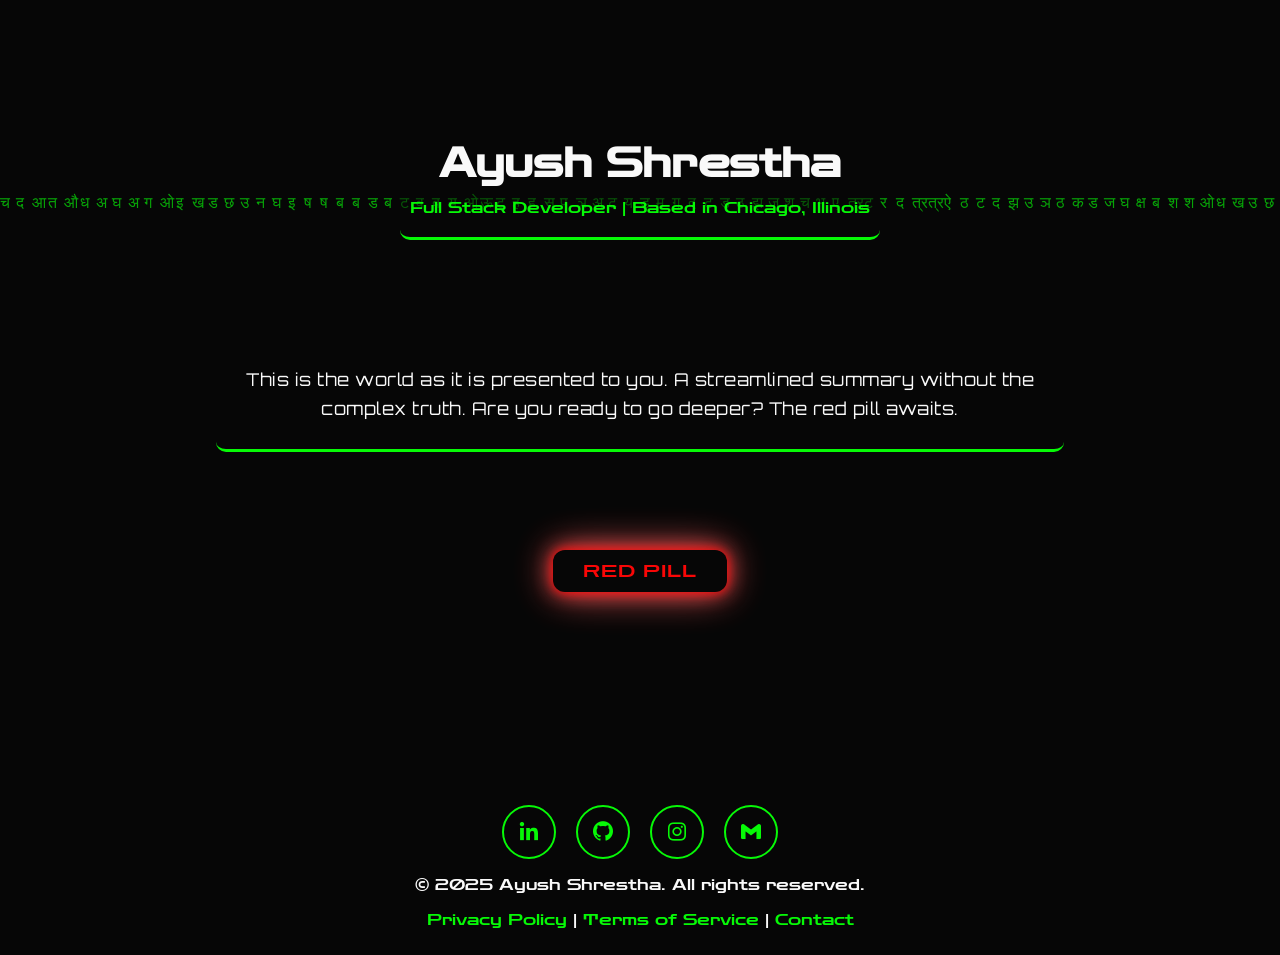
==== ClickBlue.html @ 9d9a988c "New Page when Clicked BluePill Add" ====
<!DOCTYPE html>
<html lang="en">
<head>
  <meta charset="UTF-8">
  <meta name="viewport" content="width=device-width, initial-scale=1.0">
  <title>Blue Pill - Ayush Shrestha</title>
  <link rel="stylesheet" href="styles.css">
  <link href="https://fonts.googleapis.com/css2?family=Poppins:wght@300;400;600&display=swap" rel="stylesheet">
  <link href="https://fonts.googleapis.com/css2?family=Zen+Dots&display=swap" rel="stylesheet">
  <link href="https://fonts.googleapis.com/css2?family=Orbitron:wght@400;700&display=swap" rel="stylesheet">
  <link href='https://unpkg.com/boxicons@2.1.4/css/boxicons.min.css' rel='stylesheet'>
</head>
<body>
  <div class="matrix-background"></div>
  <header>
    <a href="index.html" style="text-decoration: none; color: inherit;">
      <h1>Ayush Shrestha</h1>
    </a>
    <p>Full Stack Developer | Based in Chicago, Illinois</p>
  </header>
  <main>
    <div class="landing-container">
      
      <div class="redpill">
        <p>
          This is the world as it is presented to you. A streamlined summary without the complex truth. Are you ready to go deeper? The red pill awaits.
        </p>
      </div>
    </div>
    <div class="matrix-buttons">
      <!-- Red Pill (opens resume) -->
      <a href="pdf/Ayush_Shrestha_SoftwareDeveloper_Resume.pdf" target="_blank" rel="noopener noreferrer">
        <button class="matrix-red" data-tooltip="See my RESUME">Red Pill</button>
      </a>
    </div>
  </main>
  <footer>
    <div class="social-links">
      <a href="https://www.linkedin.com/in/ayush-shrestha-a52a38163/" target="_blank">
        <i class='bx bxl-linkedin'></i>
      </a>
      <a href="https://github.com/yourusername" target="_blank">
        <i class='bx bxl-github'></i>
      </a>
      <a href="https://www.instagram.com/aaeynimal" target="_blank">
        <i class='bx bxl-instagram'></i>
      </a>
      <a href="mailto:iamayushshrestha@gmail.com" target="_blank">
        <i class='bx bxl-gmail'></i>
      </a>
    </div>
    <p>© 2025 Ayush Shrestha. All rights reserved.</p>
    <p><a href="#privacy">Privacy Policy</a> | <a href="#terms">Terms of Service</a> | <a href="mailto:iamayushshrestha@gmail.com">Contact</a></p>
  </footer>
  <script src="script.js"></script>
</body>
</html>
---- styles.css ----
/* Ensure the body and html take up the full height of the viewport */
body, html {
  margin: 0;
  padding-top: 55px;
  font-family: 'Zen Dots', 'Courier New', monospace;
  color: #fff;
  background: black;
  justify-content: center; /* centers vertically */
  align-items: center;
  text-align: center;
  opacity: 0.98;
  overflow-x: hidden; /* Prevent horizontal scrolling */
  overflow-y: auto; /* Enable vertical scrolling */
  display: flex;
  flex-direction: column; /* Use flexbox for layout */
  min-height: 5vh; /* Ensure the body takes up the full height */
}

/* Main content should expand to fill available space */
main {
  flex: 1; /* This pushes footer down */
  display: flex;
  flex-direction: column;
  justify-content: center; /* centers vertically */
  align-items: center;
  padding: 10px;
  text-align: center;
}
/* Footer stays at the bottom and has a fixed height */
footer {
  text-align: center;
  padding: 50px 50px; /* Reduced padding */
  background: rgba(0, 0, 0, 0.8);
  width: 100%;
  flex-shrink: 0; /* Prevent footer from growing */
}

.matrix-background {
  position: fixed;
  top: 0;
  left: 0;
  width: 100%;
  height: 100%;
  z-index: -1;
  opacity: 0.65;
}

header {
  text-align: center;
  padding: 20px 10px;
  background: rgba(0, 0, 0, 0.5);
  border-radius: 10px;
  margin: 10px auto;
  width: fit-content;
  animation: fadeIn 2s ease-in-out;
  border-bottom: 3px solid #00ff00; /* Matrix green border */
}

header h1 {
  font-size: 2.5rem;
  margin: 0;
}

header p {
  font-size: 1rem;
  margin: 10px 0 0;
  color: #0F0;
}

.red-pill {
  color: #ff3333;
  text-shadow: 0 0 2px #ff0000, 0 0 2px #ff3333;
  min-height: 80vh;
}

.landing-container {
  display: flex;
  flex-direction: column;
  justify-content: center;
  align-items: center;
  width: 100%;
  min-height: 30vh;
}

.redpill {
  background: rgba(0, 0, 0, 0.7);
  padding: 10px;
  border-radius: 10px;
  width: 90%;
  max-width: 900px;
  text-align: center;
  margin: 10px 0;
  font-weight: 400;
  font-size: 1.1rem;
  letter-spacing: 0.5px;
  line-height: 1.6;
  font-family: 'Orbitron', 'Courier New', monospace;
  border-bottom: 3px solid #00ff00; /* Matrix green border */

}

.matrix-buttons {
  text-align: center;
  margin-top: 10px;
   min-height: 25vh;
}

.matrix-red,
.matrix-blue {
  font-family: 'Zen Dots', monospace;
  font-size: 18px;
  padding: 10px 30px;
  margin: 10px;
  border: none;
  border-radius: 12px;
  cursor: pointer;
  letter-spacing: 1px;
  text-transform: uppercase;
  transition: all 0.3s ease-in-out;
  position: relative;
  overflow: hidden;
}

.matrix-red {
  color: #ff0000;
  background: #000;
  box-shadow: 0 0 10px #ff0000, 0 0 20px #ff3333, 0 0 40px #ff6666;
}

.matrix-red:hover {
  box-shadow: 0 0 20px #ff0000, 0 0 40px #ff3333, 0 0 60px #ff6666;
  transform: scale(1.1);
}

.matrix-blue {
  color: #00ffff;
  background: #000;
  box-shadow: 0 0 10px #00ffff, 0 0 20px #33ffff, 0 0 40px #66ffff;
}

.matrix-blue:hover {
  box-shadow: 0 0 20px #00ffff, 0 0 40px #33ffff, 0 0 60px #66ffff;
  transform: scale(1.1);
}

footer {
  text-align: center;
  padding: 10px 20px; /* Reduced padding */
  background: rgba(0, 0, 0, 0.8);
  width: 100%;
  flex-shrink: 0; /* Prevent footer from growing */
  bottom: 0;
  position: relative;
}

footer a {
  color: #0F0;
  text-decoration: none;
}

footer a:hover {
  text-decoration: underline;
}

.social-links {
  display: flex;
  gap: 20px;
  justify-content: center;
  margin-top: 20px;
}

.social-links a {
  display: flex;
  align-items: center;
  justify-content: center;
  width: 50px;
  height: 50px;
  color: #00ff00;
  border: 2px solid #00ff00;
  border-radius: 50%;
  font-size: 1.5rem;
  transition: all 0.3s ease;
  text-decoration: none;
}

.social-links a:hover {
  background-color: #00ff00;
  color: black;
  transform: scale(1.1);
  box-shadow: 0 0 15px #00ff00;
}

/*=============== SCROLL BAR ===============*/
::-webkit-scrollbar {
  width: 0.5rem;
  border-radius: 0.5rem;
  background-color: rgba(0, 0, 0, 0.8);
}

::-webkit-scrollbar-track {
  border-radius: 1.5rem;
}

::-webkit-scrollbar-thumb {
  background-color: #FFD700;
  border-radius: 0.5rem;
}

::-webkit-scrollbar-thumb:hover {
  background-color: #FFA500;
}

/*=============== RESPONSIVE DESIGN ===============*/
@media screen and (max-width: 768px) {
  header h1 {
    font-size: 2rem;
  }

  header p {
    font-size: 0.9rem;
  }

  .redpill {
    font-size: 0.9rem;
    padding: 15px;
  }

  .matrix-red,
  .matrix-blue {
    font-size: 16px;
    padding: 10px 20px;
  }

  .social-links a {
    width: 40px;
    height: 40px;
    font-size: 1.2rem;
  }
}

@media screen and (max-width: 480px) {
  header h1 {
    font-size: 1.8rem;
  }

  header p {
    font-size: 0.8rem;
  }

  .redpill {
    font-size: 0.8rem;
    padding: 10px;
  }

  .matrix-red,
  .matrix-blue {
    font-size: 14px;
    padding: 8px 15px;
  }

  .social-links a {
    width: 35px;
    height: 35px;
    font-size: 1rem;
  }
}

@keyframes fadeIn {
  from {
    opacity: 0;
  }
  to {
    opacity: 1;
  }
}

@keyframes slideIn {
  from {
    transform: translateY(20px);
    opacity: 0;
  }
  to {
    transform: translateY(0);
    opacity: 1;
  }
}
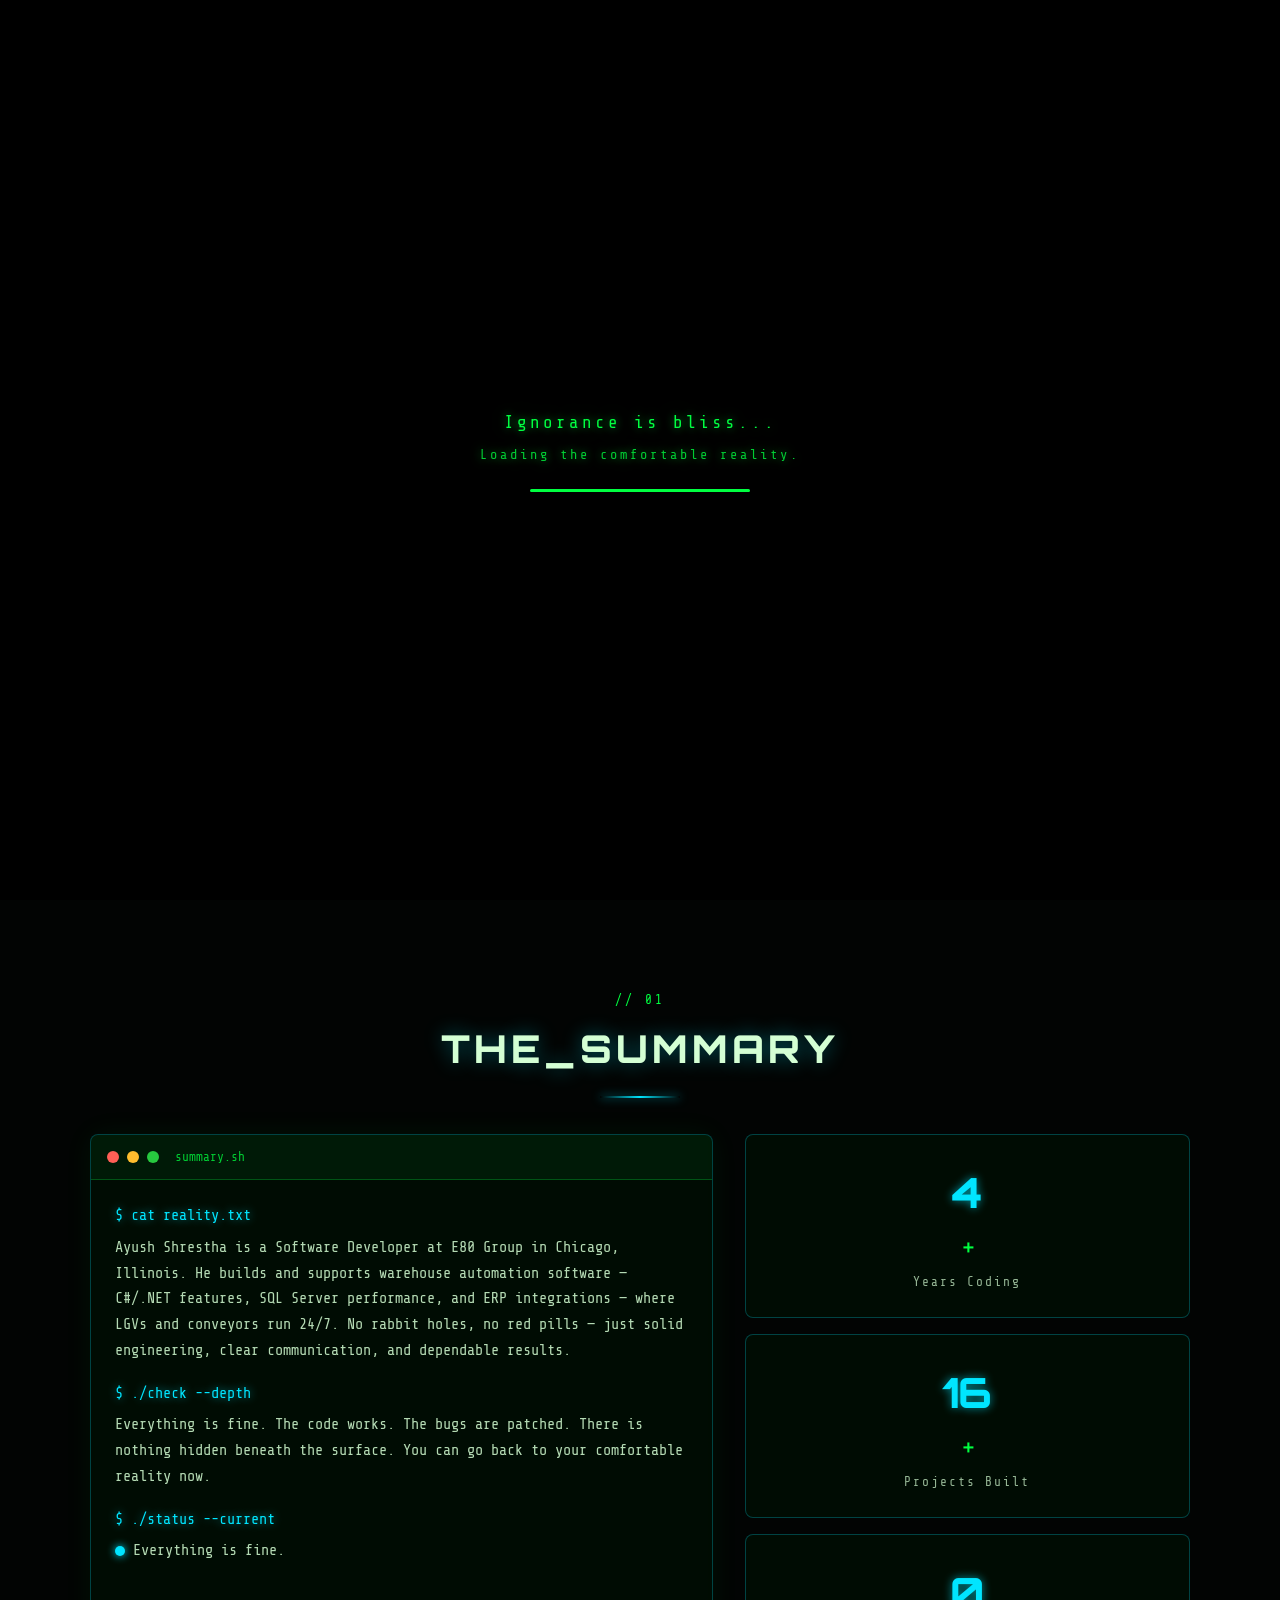
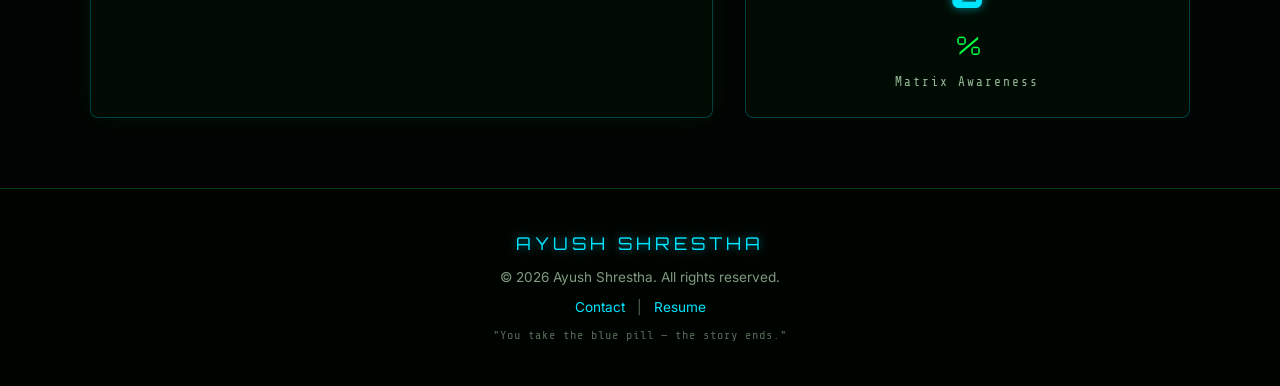
==== commit f807bb11: "Revamped" ====
--- a/ClickBlue.html
+++ b/ClickBlue.html
@@ -3,55 +3,189 @@
 <head>
   <meta charset="UTF-8">
   <meta name="viewport" content="width=device-width, initial-scale=1.0">
-  <title>Blue Pill - Ayush Shrestha</title>
+  <meta name="description" content="The blue pill — a streamlined summary. Ayush Shrestha, Full Stack Developer.">
+  <title>Blue Pill | Ayush Shrestha</title>
+  <link rel="preconnect" href="https://fonts.googleapis.com">
+  <link rel="preconnect" href="https://fonts.gstatic.com" crossorigin>
+  <link href="https://fonts.googleapis.com/css2?family=Share+Tech+Mono&family=Orbitron:wght@400;600;800&family=Inter:wght@300;400;500;600&display=swap" rel="stylesheet">
+  <link href='https://unpkg.com/boxicons@2.1.4/css/boxicons.min.css' rel='stylesheet'>
   <link rel="stylesheet" href="styles.css">
-  <link href="https://fonts.googleapis.com/css2?family=Poppins:wght@300;400;600&display=swap" rel="stylesheet">
-  <link href="https://fonts.googleapis.com/css2?family=Zen+Dots&display=swap" rel="stylesheet">
-  <link href="https://fonts.googleapis.com/css2?family=Orbitron:wght@400;700&display=swap" rel="stylesheet">
-  <link href='https://unpkg.com/boxicons@2.1.4/css/boxicons.min.css' rel='stylesheet'>
+  <style>
+    /* Blue-pill world overrides */
+    body.blue-world .matrix-canvas { opacity: 0.4; }
+    body.blue-world .hud-corner { border-color: var(--matrix-teal); }
+    body.blue-world .nav-logo,
+    body.blue-world .nav-link:hover,
+    body.blue-world .nav-link.active { color: var(--matrix-teal); text-shadow: 0 0 10px rgba(0, 229, 255, 0.6); }
+    body.blue-world .nav-link::after { background: var(--matrix-teal); box-shadow: 0 0 10px rgba(0, 229, 255, 0.6); }
+    body.blue-world .section-title { text-shadow: 0 0 20px rgba(0, 229, 255, 0.4); }
+    body.blue-world .section-line { background: linear-gradient(90deg, transparent, var(--matrix-teal), transparent); box-shadow: 0 0 10px rgba(0, 229, 255, 0.6); }
+    body.blue-world .accent { color: var(--matrix-teal); text-shadow: 0 0 8px rgba(0, 229, 255, 0.5); }
+    body.blue-world .btn-primary { background: var(--matrix-teal); color: #000; box-shadow: 0 0 20px rgba(0, 229, 255, 0.4); }
+    body.blue-world .btn-ghost { color: var(--matrix-teal); border-color: var(--matrix-teal); }
+    body.blue-world .btn-ghost:hover { background: rgba(0, 229, 255, 0.1); box-shadow: 0 0 30px rgba(0, 229, 255, 0.3); }
+    body.blue-world .terminal-card,
+    body.blue-world .stat-card,
+    body.blue-world .skill-card,
+    body.blue-world .contact-card { border-color: rgba(0, 229, 255, 0.25); }
+    body.blue-world .terminal-card:hover,
+    body.blue-world .contact-card:hover { border-color: var(--matrix-teal); box-shadow: 0 0 30px rgba(0, 229, 255, 0.2); }
+    body.blue-world .term-cmd,
+    body.blue-world .stat-number,
+    body.blue-world .skill-icon,
+    body.blue-world .contact-card i { color: var(--matrix-teal); text-shadow: 0 0 10px rgba(0, 229, 255, 0.6); }
+    body.blue-world .skill-bar-fill { background: linear-gradient(90deg, #003b5c, var(--matrix-teal)); box-shadow: 0 0 10px var(--matrix-teal); }
+    body.blue-world .footer-name { color: var(--matrix-teal); text-shadow: 0 0 10px rgba(0, 229, 255, 0.6); }
+    body.blue-world .footer-links a { color: var(--matrix-teal); }
+    body.blue-world .hud-status { color: var(--matrix-teal); border-color: rgba(0, 229, 255, 0.25); }
+    body.blue-world .hero-role,
+    body.blue-world .typed-cursor { color: var(--matrix-teal); text-shadow: 0 0 8px rgba(0, 229, 255, 0.5); }
+    body.blue-world .hero-prompt { color: rgba(0, 229, 255, 0.6); }
+    body.blue-world .status-dot { background: var(--matrix-teal); box-shadow: 0 0 8px var(--matrix-teal); }
+    body.blue-world .pill-blue { border-color: rgba(0, 229, 255, 0.5); box-shadow: 0 0 40px rgba(0, 229, 255, 0.15); }
+    body.blue-world .pill-blue .pill-title { color: var(--matrix-teal); }
+    body.blue-world .scroll-indicator { color: rgba(0, 229, 255, 0.6); }
+    body.blue-world .scroll-mouse { border-color: rgba(0, 229, 255, 0.6); }
+    body.blue-world .scroll-wheel { background: var(--matrix-teal); }
+    body.blue-world .nav.scrolled { border-bottom-color: rgba(0, 229, 255, 0.25); }
+  </style>
 </head>
-<body>
-  <div class="matrix-background"></div>
-  <header>
-    <a href="index.html" style="text-decoration: none; color: inherit;">
-      <h1>Ayush Shrestha</h1>
-    </a>
-    <p>Full Stack Developer | Based in Chicago, Illinois</p>
-  </header>
+<body class="blue-world">
+
+  <!-- Preloader -->
+  <div class="preloader" id="preloader">
+    <div class="preloader-text">
+      <span class="preloader-line">Ignorance is bliss...</span>
+      <span class="preloader-line preloader-line-2">Loading the comfortable reality.</span>
+      <div class="preloader-bar"><div class="preloader-bar-fill"></div></div>
+    </div>
+  </div>
+
+  <!-- Matrix Rain Canvas -->
+  <canvas id="matrix-canvas" class="matrix-canvas"></canvas>
+
+  <!-- Scanline / CRT overlay -->
+  <div class="crt-overlay"></div>
+
+  <!-- HUD corners -->
+  <div class="hud-corner hud-tl"></div>
+  <div class="hud-corner hud-tr"></div>
+  <div class="hud-corner hud-bl"></div>
+  <div class="hud-corner hud-br"></div>
+
+  <!-- HUD status bar -->
+  <div class="hud-status">
+    <span class="hud-status-item" id="hud-time">--:--:--</span>
+    <span class="hud-status-item hud-status-pulse">COMFORT MODE</span>
+    <span class="hud-status-item">BLUE://REALITY</span>
+  </div>
+
+  <!-- Navigation -->
+  <nav class="nav" id="nav">
+    <a href="index.html" class="nav-logo">A<span class="nav-logo-accent">S</span></a>
+    <button class="nav-toggle" id="nav-toggle" aria-label="Toggle navigation">
+      <span></span><span></span><span></span>
+    </button>
+    <ul class="nav-links" id="nav-links">
+      <li><a href="index.html" class="nav-link active">Home</a></li>
+      <li><a href="index.html#about" class="nav-link">About</a></li>
+      <li><a href="index.html#skills" class="nav-link">Skills</a></li>
+      <li><a href="index.html#choice" class="nav-link">The Choice</a></li>
+      <li><a href="index.html#contact" class="nav-link">Contact</a></li>
+    </ul>
+  </nav>
+
   <main>
-    <div class="landing-container">
-      
-      <div class="redpill">
-        <p>
-          This is the world as it is presented to you. A streamlined summary without the complex truth. Are you ready to go deeper? The red pill awaits.
+    <!-- ============ HERO ============ -->
+    <section id="hero" class="hero section">
+      <div class="hero-content">
+        <p class="hero-eyebrow reveal">// SYSTEM BOOT: COMFORT MODE</p>
+        <h1 class="hero-name glitch reveal" data-text="THE BLUE PILL">THE BLUE PILL</h1>
+        <div class="hero-role reveal reveal-delay-1">
+          <span class="hero-prompt">&gt;</span>
+          <span id="typed-text" class="typed-text"></span>
+          <span class="typed-cursor">_</span>
+        </div>
+        <p class="hero-tagline reveal reveal-delay-2">
+          This is the world as it is presented to you. A streamlined summary without the
+          complex truth. Everything is <span class="accent">simple</span>, everything is
+          <span class="accent">comfortable</span>.
         </p>
+        <div class="hero-actions reveal reveal-delay-3">
+          <a href="index.html#choice" class="btn btn-primary">Take the Red Pill <i class='bx bx-chevron-left'></i></a>
+          <a href="pdf/Ayush_Shrestha_SoftwareDeveloper_Resume.pdf" target="_blank" rel="noopener noreferrer" class="btn btn-ghost">View Resume <i class='bx bx-file'></i></a>
+        </div>
       </div>
+      <div class="scroll-indicator reveal reveal-delay-3">
+        <span>SCROLL</span>
+        <div class="scroll-mouse"><div class="scroll-wheel"></div></div>
+      </div>
+    </section>
+
+    <!-- ============ THE COMFORTABLE SUMMARY ============ -->
+    <section id="summary" class="section about">
+      <div class="section-header reveal">
+        <span class="section-tag">// 01</span>
+        <h2 class="section-title">THE_SUMMARY</h2>
+        <div class="section-line"></div>
+      </div>
+      <div class="about-grid">
+        <div class="about-card terminal-card reveal">
+          <div class="terminal-bar">
+            <span class="terminal-dot red"></span>
+            <span class="terminal-dot yellow"></span>
+            <span class="terminal-dot green"></span>
+            <span class="terminal-title">summary.sh</span>
+          </div>
+          <div class="terminal-body">
+            <p><span class="term-cmd">$ cat reality.txt</span></p>
+            <p class="term-out">
+              Ayush Shrestha is a Software Developer at E80 Group in Chicago, Illinois. He
+              builds and supports warehouse automation software — C#/.NET features, SQL Server
+              performance, and ERP integrations — where LGVs and conveyors run 24/7. No rabbit
+              holes, no red pills — just solid engineering, clear communication, and dependable
+              results.
+            </p>
+            <p><span class="term-cmd">$ ./check --depth</span></p>
+            <p class="term-out">
+              Everything is fine. The code works. The bugs are patched. There is nothing
+              hidden beneath the surface. You can go back to your comfortable reality now.
+            </p>
+            <p><span class="term-cmd">$ ./status --current</span></p>
+            <p class="term-out term-status"><span class="status-dot"></span> Everything is fine.</p>
+          </div>
+        </div>
+        <div class="about-stats reveal reveal-delay-1">
+          <div class="stat-card">
+            <span class="stat-number" data-count="5">0</span><span class="stat-plus">+</span>
+            <span class="stat-label">Years Coding</span>
+          </div>
+          <div class="stat-card">
+            <span class="stat-number" data-count="20">0</span><span class="stat-plus">+</span>
+            <span class="stat-label">Projects Built</span>
+          </div>
+          <div class="stat-card">
+            <span class="stat-number" data-count="0">0</span><span class="stat-plus">%</span>
+            <span class="stat-label">Matrix Awareness</span>
+          </div>
+        </div>
+      </div>
+    </section>
+  </main>
+
+  <footer class="footer">
+    <div class="footer-inner">
+      <p class="footer-name">AYUSH SHRESTHA</p>
+      <p class="footer-copy">© <span id="year">2025</span> Ayush Shrestha. All rights reserved.</p>
+      <p class="footer-links">
+        <a href="mailto:iamayushshrestha@gmail.com">Contact</a>
+        <span class="footer-sep">|</span>
+        <a href="pdf/Ayush_Shrestha_SoftwareDeveloper_Resume.pdf" target="_blank" rel="noopener noreferrer">Resume</a>
+      </p>
+      <p class="footer-matrix">"You take the blue pill — the story ends."</p>
     </div>
-    <div class="matrix-buttons">
-      <!-- Red Pill (opens resume) -->
-      <a href="pdf/Ayush_Shrestha_SoftwareDeveloper_Resume.pdf" target="_blank" rel="noopener noreferrer">
-        <button class="matrix-red" data-tooltip="See my RESUME">Red Pill</button>
-      </a>
-    </div>
-  </main>
-  <footer>
-    <div class="social-links">
-      <a href="https://www.linkedin.com/in/ayush-shrestha-a52a38163/" target="_blank">
-        <i class='bx bxl-linkedin'></i>
-      </a>
-      <a href="https://github.com/yourusername" target="_blank">
-        <i class='bx bxl-github'></i>
-      </a>
-      <a href="https://www.instagram.com/aaeynimal" target="_blank">
-        <i class='bx bxl-instagram'></i>
-      </a>
-      <a href="mailto:iamayushshrestha@gmail.com" target="_blank">
-        <i class='bx bxl-gmail'></i>
-      </a>
-    </div>
-    <p>© 2025 Ayush Shrestha. All rights reserved.</p>
-    <p><a href="#privacy">Privacy Policy</a> | <a href="#terms">Terms of Service</a> | <a href="mailto:iamayushshrestha@gmail.com">Contact</a></p>
   </footer>
+
   <script src="script.js"></script>
 </body>
 </html>
--- a/styles.css
+++ b/styles.css
@@ -1,286 +1,988 @@
-/* Ensure the body and html take up the full height of the viewport */
-body, html {
+/* ============================================================
+   AYUSH SHRESTHA — PORTFOLIO v2
+   Matrix-inspired premium design
+   ============================================================ */
+
+:root {
+  --matrix-green: #00ff41;
+  --matrix-green-dim: #00cc33;
+  --matrix-green-dark: #003b00;
+  --matrix-teal: #00e5ff;
+  --matrix-red: #ff2a2a;
+  --matrix-white: #d4ffd4;
+  --bg-black: #020403;
+  --bg-panel: rgba(0, 20, 5, 0.55);
+  --border-green: rgba(0, 255, 65, 0.25);
+  --font-mono: 'Share Tech Mono', 'Courier New', monospace;
+  --font-display: 'Orbitron', 'Courier New', monospace;
+  --font-body: 'Inter', 'Segoe UI', sans-serif;
+  --glow-green: 0 0 10px rgba(0, 255, 65, 0.6), 0 0 30px rgba(0, 255, 65, 0.25);
+  --glow-red: 0 0 10px rgba(255, 42, 42, 0.6), 0 0 30px rgba(255, 42, 42, 0.25);
+}
+
+* {
   margin: 0;
-  padding-top: 55px;
-  font-family: 'Zen Dots', 'Courier New', monospace;
-  color: #fff;
-  background: black;
-  justify-content: center; /* centers vertically */
-  align-items: center;
-  text-align: center;
-  opacity: 0.98;
-  overflow-x: hidden; /* Prevent horizontal scrolling */
-  overflow-y: auto; /* Enable vertical scrolling */
-  display: flex;
-  flex-direction: column; /* Use flexbox for layout */
-  min-height: 5vh; /* Ensure the body takes up the full height */
-}
-
-/* Main content should expand to fill available space */
-main {
-  flex: 1; /* This pushes footer down */
-  display: flex;
-  flex-direction: column;
-  justify-content: center; /* centers vertically */
-  align-items: center;
-  padding: 10px;
-  text-align: center;
-}
-/* Footer stays at the bottom and has a fixed height */
-footer {
-  text-align: center;
-  padding: 50px 50px; /* Reduced padding */
-  background: rgba(0, 0, 0, 0.8);
-  width: 100%;
-  flex-shrink: 0; /* Prevent footer from growing */
-}
-
-.matrix-background {
+  padding: 0;
+  box-sizing: border-box;
+}
+
+html {
+  scroll-behavior: smooth;
+}
+
+body {
+  font-family: var(--font-body);
+  background: var(--bg-black);
+  color: var(--matrix-white);
+  overflow-x: hidden;
+  line-height: 1.6;
+  cursor: default;
+}
+
+::selection {
+  background: var(--matrix-green);
+  color: #000;
+}
+
+/* ============ SCROLLBAR ============ */
+::-webkit-scrollbar {
+  width: 8px;
+}
+::-webkit-scrollbar-track {
+  background: #000;
+}
+::-webkit-scrollbar-thumb {
+  background: var(--matrix-green-dark);
+  border-radius: 4px;
+}
+::-webkit-scrollbar-thumb:hover {
+  background: var(--matrix-green);
+}
+
+/* ============ MATRIX CANVAS ============ */
+.matrix-canvas {
   position: fixed;
   top: 0;
   left: 0;
   width: 100%;
   height: 100%;
-  z-index: -1;
-  opacity: 0.65;
-}
-
-header {
+  z-index: -2;
+  opacity: 0.55;
+}
+
+/* ============ CRT / SCANLINE OVERLAY ============ */
+.crt-overlay {
+  position: fixed;
+  inset: 0;
+  z-index: 9998;
+  pointer-events: none;
+  background: repeating-linear-gradient(
+    0deg,
+    rgba(0, 0, 0, 0.15) 0px,
+    rgba(0, 0, 0, 0.15) 1px,
+    transparent 1px,
+    transparent 3px
+  );
+  mix-blend-mode: multiply;
+  opacity: 0.6;
+}
+
+/* ============ HUD CORNERS ============ */
+.hud-corner {
+  position: fixed;
+  width: 40px;
+  height: 40px;
+  z-index: 9997;
+  pointer-events: none;
+  opacity: 0.8;
+}
+.hud-tl { top: 12px; left: 12px; border-top: 2px solid var(--matrix-green); border-left: 2px solid var(--matrix-green); }
+.hud-tr { top: 12px; right: 12px; border-top: 2px solid var(--matrix-green); border-right: 2px solid var(--matrix-green); }
+.hud-bl { bottom: 12px; left: 12px; border-bottom: 2px solid var(--matrix-green); border-left: 2px solid var(--matrix-green); }
+.hud-br { bottom: 12px; right: 12px; border-bottom: 2px solid var(--matrix-green); border-right: 2px solid var(--matrix-green); }
+
+/* ============ HUD STATUS BAR ============ */
+.hud-status {
+  position: fixed;
+  top: 14px;
+  left: 50%;
+  transform: translateX(-50%);
+  z-index: 9997;
+  display: flex;
+  gap: 24px;
+  font-family: var(--font-mono);
+  font-size: 0.7rem;
+  letter-spacing: 2px;
+  color: var(--matrix-green);
+  background: rgba(0, 10, 2, 0.7);
+  border: 1px solid var(--border-green);
+  border-radius: 4px;
+  padding: 4px 16px;
+  backdrop-filter: blur(4px);
+  white-space: nowrap;
+}
+.hud-status-pulse {
+  animation: pulse 2s infinite;
+}
+
+/* ============ PRELOADER ============ */
+.preloader {
+  position: fixed;
+  inset: 0;
+  z-index: 10000;
+  background: #000;
+  display: flex;
+  align-items: center;
+  justify-content: center;
+  transition: opacity 0.8s ease, visibility 0.8s ease;
+}
+.preloader.hidden {
+  opacity: 0;
+  visibility: hidden;
+}
+.preloader-text {
   text-align: center;
-  padding: 20px 10px;
-  background: rgba(0, 0, 0, 0.5);
-  border-radius: 10px;
-  margin: 10px auto;
-  width: fit-content;
-  animation: fadeIn 2s ease-in-out;
-  border-bottom: 3px solid #00ff00; /* Matrix green border */
-}
-
-header h1 {
-  font-size: 2.5rem;
-  margin: 0;
-}
-
-header p {
-  font-size: 1rem;
-  margin: 10px 0 0;
-  color: #0F0;
-}
-
-.red-pill {
-  color: #ff3333;
-  text-shadow: 0 0 2px #ff0000, 0 0 2px #ff3333;
-  min-height: 80vh;
-}
-
-.landing-container {
+  font-family: var(--font-mono);
+}
+.preloader-line {
+  display: block;
+  font-size: 1.1rem;
+  color: var(--matrix-green);
+  text-shadow: var(--glow-green);
+  letter-spacing: 3px;
+  animation: blink 1.2s infinite;
+}
+.preloader-line-2 {
+  margin-top: 8px;
+  font-size: 0.85rem;
+  color: var(--matrix-green-dim);
+  animation: blink 1.2s infinite 0.4s;
+}
+.preloader-bar {
+  width: 220px;
+  height: 3px;
+  margin: 24px auto 0;
+  background: rgba(0, 255, 65, 0.15);
+  border-radius: 2px;
+  overflow: hidden;
+}
+.preloader-bar-fill {
+  height: 100%;
+  width: 0%;
+  background: var(--matrix-green);
+  box-shadow: var(--glow-green);
+  animation: loadbar 1.6s ease forwards;
+}
+
+/* ============ NAVIGATION ============ */
+.nav {
+  position: fixed;
+  top: 0;
+  left: 0;
+  right: 0;
+  z-index: 9999;
+  display: flex;
+  align-items: center;
+  justify-content: space-between;
+  padding: 14px 32px;
+  background: rgba(0, 5, 1, 0.6);
+  border-bottom: 1px solid transparent;
+  backdrop-filter: blur(8px);
+  transition: all 0.4s ease;
+}
+.nav.scrolled {
+  background: rgba(0, 5, 1, 0.92);
+  border-bottom: 1px solid var(--border-green);
+  box-shadow: 0 4px 30px rgba(0, 255, 65, 0.08);
+}
+.nav-logo {
+  font-family: var(--font-display);
+  font-size: 1.4rem;
+  font-weight: 800;
+  color: var(--matrix-green);
+  text-decoration: none;
+  text-shadow: var(--glow-green);
+  letter-spacing: 2px;
+}
+.nav-logo-accent {
+  color: var(--matrix-white);
+}
+.nav-links {
+  display: flex;
+  list-style: none;
+  gap: 28px;
+}
+.nav-link {
+  font-family: var(--font-mono);
+  font-size: 0.85rem;
+  letter-spacing: 2px;
+  color: var(--matrix-white);
+  text-decoration: none;
+  position: relative;
+  padding: 4px 0;
+  transition: color 0.3s ease;
+}
+.nav-link::after {
+  content: '';
+  position: absolute;
+  bottom: 0;
+  left: 0;
+  width: 0;
+  height: 1px;
+  background: var(--matrix-green);
+  box-shadow: var(--glow-green);
+  transition: width 0.3s ease;
+}
+.nav-link:hover,
+.nav-link.active {
+  color: var(--matrix-green);
+}
+.nav-link:hover::after,
+.nav-link.active::after {
+  width: 100%;
+}
+.nav-toggle {
+  display: none;
+  flex-direction: column;
+  gap: 5px;
+  background: none;
+  border: none;
+  cursor: pointer;
+  padding: 6px;
+}
+.nav-toggle span {
+  width: 26px;
+  height: 2px;
+  background: var(--matrix-green);
+  transition: all 0.3s ease;
+}
+.nav-toggle.open span:nth-child(1) { transform: translateY(7px) rotate(45deg); }
+.nav-toggle.open span:nth-child(2) { opacity: 0; }
+.nav-toggle.open span:nth-child(3) { transform: translateY(-7px) rotate(-45deg); }
+
+/* ============ SECTIONS ============ */
+.section {
   display: flex;
   flex-direction: column;
   justify-content: center;
   align-items: center;
-  width: 100%;
-  min-height: 30vh;
-}
-
-.redpill {
-  background: rgba(0, 0, 0, 0.7);
-  padding: 10px;
-  border-radius: 10px;
-  width: 90%;
-  max-width: 900px;
+  padding: 90px 24px 70px;
+  position: relative;
+}
+.hero.section {
+  min-height: 100vh;
+  padding-top: 120px;
+}
+
+/* ============ SECTION HEADERS ============ */
+.section-header {
   text-align: center;
-  margin: 10px 0;
-  font-weight: 400;
-  font-size: 1.1rem;
-  letter-spacing: 0.5px;
-  line-height: 1.6;
-  font-family: 'Orbitron', 'Courier New', monospace;
-  border-bottom: 3px solid #00ff00; /* Matrix green border */
-
-}
-
-.matrix-buttons {
+  margin-bottom: 36px;
+}
+.section-tag {
+  font-family: var(--font-mono);
+  font-size: 0.8rem;
+  color: var(--matrix-green);
+  letter-spacing: 3px;
+  display: block;
+  margin-bottom: 8px;
+}
+.section-title {
+  font-family: var(--font-display);
+  font-size: clamp(1.6rem, 4vw, 2.4rem);
+  font-weight: 800;
+  letter-spacing: 4px;
+  color: var(--matrix-white);
+  text-shadow: 0 0 20px rgba(0, 255, 65, 0.4);
+}
+.section-line {
+  width: 80px;
+  height: 2px;
+  margin: 16px auto 0;
+  background: linear-gradient(90deg, transparent, var(--matrix-green), transparent);
+  box-shadow: var(--glow-green);
+}
+
+/* ============ HERO ============ */
+.hero {
   text-align: center;
-  margin-top: 10px;
-   min-height: 25vh;
-}
-
-.matrix-red,
-.matrix-blue {
-  font-family: 'Zen Dots', monospace;
-  font-size: 18px;
-  padding: 10px 30px;
-  margin: 10px;
-  border: none;
-  border-radius: 12px;
-  cursor: pointer;
-  letter-spacing: 1px;
+  padding-top: 120px;
+}
+.hero-eyebrow {
+  font-family: var(--font-mono);
+  font-size: 0.8rem;
+  letter-spacing: 4px;
+  color: var(--matrix-green-dim);
+  margin-bottom: 20px;
+}
+.hero-name {
+  font-family: var(--font-display);
+  font-size: clamp(2.4rem, 8vw, 5.5rem);
+  font-weight: 800;
+  letter-spacing: 6px;
+  color: var(--matrix-white);
+  margin-bottom: 16px;
+  position: relative;
+  display: inline-block;
+}
+.hero-role {
+  font-family: var(--font-mono);
+  font-size: clamp(1rem, 2.5vw, 1.4rem);
+  color: var(--matrix-green);
+  margin-bottom: 24px;
+  min-height: 1.6em;
+  text-shadow: 0 0 8px rgba(0, 255, 65, 0.5);
+}
+.hero-prompt {
+  color: var(--matrix-green-dim);
+}
+.typed-cursor {
+  animation: blink 0.8s infinite;
+  color: var(--matrix-green);
+}
+.hero-tagline {
+  max-width: 640px;
+  margin: 0 auto 36px;
+  font-size: 1.05rem;
+  color: rgba(212, 255, 212, 0.75);
+}
+.accent {
+  color: var(--matrix-green);
+  text-shadow: 0 0 8px rgba(0, 255, 65, 0.5);
+}
+.hero-actions {
+  display: flex;
+  gap: 16px;
+  justify-content: center;
+  flex-wrap: wrap;
+}
+
+/* ============ BUTTONS ============ */
+.btn {
+  display: inline-flex;
+  align-items: center;
+  gap: 8px;
+  font-family: var(--font-mono);
+  font-size: 0.9rem;
+  letter-spacing: 2px;
   text-transform: uppercase;
-  transition: all 0.3s ease-in-out;
+  text-decoration: none;
+  padding: 14px 28px;
+  border-radius: 4px;
+  transition: all 0.3s ease;
   position: relative;
   overflow: hidden;
 }
-
-.matrix-red {
-  color: #ff0000;
-  background: #000;
-  box-shadow: 0 0 10px #ff0000, 0 0 20px #ff3333, 0 0 40px #ff6666;
-}
-
-.matrix-red:hover {
-  box-shadow: 0 0 20px #ff0000, 0 0 40px #ff3333, 0 0 60px #ff6666;
-  transform: scale(1.1);
-}
-
-.matrix-blue {
-  color: #00ffff;
-  background: #000;
-  box-shadow: 0 0 10px #00ffff, 0 0 20px #33ffff, 0 0 40px #66ffff;
-}
-
-.matrix-blue:hover {
-  box-shadow: 0 0 20px #00ffff, 0 0 40px #33ffff, 0 0 60px #66ffff;
-  transform: scale(1.1);
-}
-
-footer {
+.btn i {
+  font-size: 1.1rem;
+}
+.btn-primary {
+  color: #000;
+  background: var(--matrix-green);
+  box-shadow: 0 0 20px rgba(0, 255, 65, 0.4);
+}
+.btn-primary:hover {
+  box-shadow: 0 0 40px rgba(0, 255, 65, 0.7);
+  transform: translateY(-3px);
+}
+.btn-ghost {
+  color: var(--matrix-green);
+  border: 1px solid var(--matrix-green);
+  background: transparent;
+}
+.btn-ghost:hover {
+  background: rgba(0, 255, 65, 0.1);
+  box-shadow: 0 0 30px rgba(0, 255, 65, 0.3);
+  transform: translateY(-3px);
+}
+
+/* ============ SCROLL INDICATOR ============ */
+.scroll-indicator {
+  position: absolute;
+  bottom: 30px;
+  left: 50%;
+  transform: translateX(-50%);
   text-align: center;
-  padding: 10px 20px; /* Reduced padding */
-  background: rgba(0, 0, 0, 0.8);
+  font-family: var(--font-mono);
+  font-size: 0.7rem;
+  letter-spacing: 3px;
+  color: var(--matrix-green-dim);
+}
+.scroll-mouse {
+  width: 24px;
+  height: 40px;
+  border: 2px solid var(--matrix-green-dim);
+  border-radius: 12px;
+  margin: 10px auto 0;
+  display: flex;
+  justify-content: center;
+  padding-top: 6px;
+}
+.scroll-wheel {
+  width: 4px;
+  height: 8px;
+  background: var(--matrix-green);
+  border-radius: 2px;
+  animation: scrollWheel 1.6s infinite;
+}
+
+/* ============ GLITCH EFFECT ============ */
+.glitch {
+  position: relative;
+}
+.glitch::before,
+.glitch::after {
+  content: attr(data-text);
+  position: absolute;
+  top: 0;
+  left: 0;
   width: 100%;
-  flex-shrink: 0; /* Prevent footer from growing */
+  height: 100%;
+  opacity: 0;
+}
+.glitch::before {
+  color: var(--matrix-red);
+  z-index: -1;
+}
+.glitch::after {
+  color: var(--matrix-teal);
+  z-index: -2;
+}
+.glitch:hover::before {
+  animation: glitchShift 0.4s infinite linear alternate-reverse;
+  opacity: 0.8;
+}
+.glitch:hover::after {
+  animation: glitchShift 0.4s infinite linear alternate;
+  opacity: 0.8;
+}
+
+/* ============ ABOUT ============ */
+.about-grid {
+  display: grid;
+  grid-template-columns: 1.4fr 1fr;
+  gap: 32px;
+  max-width: 1100px;
+  width: 100%;
+  align-items: stretch;
+}
+.terminal-card {
+  background: var(--bg-panel);
+  border: 1px solid var(--border-green);
+  border-radius: 8px;
+  overflow: hidden;
+  backdrop-filter: blur(6px);
+  box-shadow: 0 0 30px rgba(0, 255, 65, 0.06);
+  transition: box-shadow 0.4s ease;
+}
+.terminal-card:hover {
+  box-shadow: 0 0 40px rgba(0, 255, 65, 0.15);
+}
+.terminal-bar {
+  display: flex;
+  align-items: center;
+  gap: 8px;
+  padding: 12px 16px;
+  background: rgba(0, 255, 65, 0.06);
+  border-bottom: 1px solid var(--border-green);
+}
+.terminal-dot {
+  width: 12px;
+  height: 12px;
+  border-radius: 50%;
+}
+.terminal-dot.red { background: #ff5f56; }
+.terminal-dot.yellow { background: #ffbd2e; }
+.terminal-dot.green { background: #27c93f; }
+.terminal-title {
+  margin-left: 8px;
+  font-family: var(--font-mono);
+  font-size: 0.8rem;
+  color: var(--matrix-green-dim);
+}
+.terminal-body {
+  padding: 24px;
+  font-family: var(--font-mono);
+  font-size: 0.95rem;
+  text-align: left;
+}
+.term-cmd {
+  color: var(--matrix-green);
+  text-shadow: 0 0 6px rgba(0, 255, 65, 0.4);
+}
+.term-out {
+  color: rgba(212, 255, 212, 0.85);
+  margin: 6px 0 18px;
+  line-height: 1.7;
+}
+.term-status {
+  display: flex;
+  align-items: center;
+  gap: 8px;
+  margin-bottom: 0;
+}
+.status-dot {
+  width: 10px;
+  height: 10px;
+  border-radius: 50%;
+  background: var(--matrix-green);
+  box-shadow: 0 0 8px var(--matrix-green);
+  animation: pulse 2s infinite;
+}
+
+/* ============ STATS ============ */
+.about-stats {
+  display: flex;
+  flex-direction: column;
+  gap: 16px;
+}
+.stat-card {
+  flex: 1;
+  display: flex;
+  flex-direction: column;
+  justify-content: center;
+  align-items: center;
+  background: var(--bg-panel);
+  border: 1px solid var(--border-green);
+  border-radius: 8px;
+  padding: 24px;
+  backdrop-filter: blur(6px);
+  transition: all 0.3s ease;
+  position: relative;
+  overflow: hidden;
+}
+.stat-card::before {
+  content: '';
+  position: absolute;
+  top: 0;
+  left: -100%;
+  width: 100%;
+  height: 100%;
+  background: linear-gradient(90deg, transparent, rgba(0, 255, 65, 0.08), transparent);
+  transition: left 0.6s ease;
+}
+.stat-card:hover::before {
+  left: 100%;
+}
+.stat-card:hover {
+  transform: translateY(-4px);
+  box-shadow: 0 0 30px rgba(0, 255, 65, 0.15);
+}
+.stat-number {
+  font-family: var(--font-display);
+  font-size: 2.6rem;
+  font-weight: 800;
+  color: var(--matrix-green);
+  text-shadow: var(--glow-green);
+}
+.stat-plus {
+  font-family: var(--font-display);
+  font-size: 1.6rem;
+  color: var(--matrix-green);
+  margin-left: 2px;
+}
+.stat-label {
+  font-family: var(--font-mono);
+  font-size: 0.8rem;
+  letter-spacing: 2px;
+  color: rgba(212, 255, 212, 0.7);
+  margin-top: 6px;
+}
+
+/* ============ SKILLS ============ */
+.skills-grid {
+  display: grid;
+  grid-template-columns: repeat(auto-fit, minmax(240px, 1fr));
+  gap: 24px;
+  max-width: 1100px;
+  width: 100%;
+}
+.skill-card {
+  background: var(--bg-panel);
+  border: 1px solid var(--border-green);
+  border-radius: 8px;
+  padding: 28px 24px;
+  text-align: center;
+  backdrop-filter: blur(6px);
+  transition: all 0.3s ease;
+  position: relative;
+  overflow: hidden;
+}
+.skill-card::after {
+  content: '';
+  position: absolute;
   bottom: 0;
+  left: 0;
+  width: 100%;
+  height: 2px;
+  background: linear-gradient(90deg, transparent, var(--matrix-green), transparent);
+  transform: scaleX(0);
+  transition: transform 0.4s ease;
+}
+.skill-card:hover {
+  transform: translateY(-6px);
+  box-shadow: 0 0 40px rgba(0, 255, 65, 0.2);
+  border-color: rgba(0, 255, 65, 0.5);
+}
+.skill-card:hover::after {
+  transform: scaleX(1);
+}
+.skill-icon {
+  font-size: 2.6rem;
+  color: var(--matrix-green);
+  text-shadow: var(--glow-green);
+  margin-bottom: 14px;
+}
+.skill-card h3 {
+  font-family: var(--font-display);
+  font-size: 1.1rem;
+  letter-spacing: 2px;
+  color: var(--matrix-white);
+  margin-bottom: 8px;
+}
+.skill-card p {
+  font-size: 0.9rem;
+  color: rgba(212, 255, 212, 0.7);
+  margin-bottom: 18px;
+}
+.skill-bar {
+  height: 4px;
+  background: rgba(0, 255, 65, 0.12);
+  border-radius: 2px;
+  overflow: hidden;
+}
+.skill-bar-fill {
+  height: 100%;
+  width: 0;
+  background: linear-gradient(90deg, var(--matrix-green-dark), var(--matrix-green));
+  box-shadow: 0 0 10px var(--matrix-green);
+  border-radius: 2px;
+  transition: width 1.2s cubic-bezier(0.22, 1, 0.36, 1);
+}
+
+/* ============ THE CHOICE ============ */
+.choice-intro {
+  max-width: 720px;
+  text-align: center;
+  font-size: 1rem;
+  color: rgba(212, 255, 212, 0.8);
+  margin-bottom: 36px;
+  line-height: 1.8;
+}
+.pills {
+  display: flex;
+  gap: 40px;
+  justify-content: center;
+  flex-wrap: wrap;
+}
+.pill {
   position: relative;
-}
-
-footer a {
-  color: #0F0;
-  text-decoration: none;
-}
-
-footer a:hover {
-  text-decoration: underline;
-}
-
-.social-links {
-  display: flex;
-  gap: 20px;
-  justify-content: center;
-  margin-top: 20px;
-}
-
-.social-links a {
-  display: flex;
+  width: 260px;
+  height: 320px;
+  display: flex;
+  flex-direction: column;
   align-items: center;
   justify-content: center;
-  width: 50px;
-  height: 50px;
-  color: #00ff00;
-  border: 2px solid #00ff00;
-  border-radius: 50%;
-  font-size: 1.5rem;
+  text-decoration: none;
+  border-radius: 12px;
+  border: 1px solid var(--border-green);
+  background: rgba(0, 10, 2, 0.7);
+  backdrop-filter: blur(6px);
+  overflow: hidden;
+  transition: all 0.4s ease;
+}
+.pill:hover {
+  transform: translateY(-10px) scale(1.02);
+}
+.pill-capsule {
+  width: 64px;
+  height: 130px;
+  border-radius: 32px;
+  margin-bottom: 24px;
+  position: relative;
+  transition: all 0.4s ease;
+}
+.pill-red .pill-capsule {
+  background: linear-gradient(180deg, #ff6b6b, #c40000);
+  box-shadow: 0 0 30px rgba(255, 42, 42, 0.6), inset 0 0 20px rgba(255, 255, 255, 0.3);
+}
+.pill-blue .pill-capsule {
+  background: linear-gradient(180deg, #6bd4ff, #0055c4);
+  box-shadow: 0 0 30px rgba(0, 229, 255, 0.6), inset 0 0 20px rgba(255, 255, 255, 0.3);
+}
+.pill:hover .pill-capsule {
+  transform: scale(1.15);
+}
+.pill-title {
+  font-family: var(--font-display);
+  font-size: 1.2rem;
+  font-weight: 800;
+  letter-spacing: 3px;
+  margin-bottom: 10px;
+}
+.pill-red .pill-title {
+  color: var(--matrix-red);
+  text-shadow: var(--glow-red);
+}
+.pill-blue .pill-title {
+  color: var(--matrix-teal);
+  text-shadow: 0 0 10px rgba(0, 229, 255, 0.6), 0 0 30px rgba(0, 229, 255, 0.25);
+}
+.pill-sub {
+  font-family: var(--font-mono);
+  font-size: 0.75rem;
+  letter-spacing: 1px;
+  color: rgba(212, 255, 212, 0.6);
+  text-align: center;
+  padding: 0 20px;
+}
+.pill-glow {
+  position: absolute;
+  top: -50%;
+  left: -50%;
+  width: 200%;
+  height: 200%;
+  background: radial-gradient(circle, rgba(0, 255, 65, 0.08), transparent 60%);
+  opacity: 0;
+  transition: opacity 0.4s ease;
+  pointer-events: none;
+}
+.pill:hover .pill-glow {
+  opacity: 1;
+}
+.pill-red:hover {
+  border-color: rgba(255, 42, 42, 0.6);
+  box-shadow: 0 0 50px rgba(255, 42, 42, 0.25);
+}
+.pill-blue:hover {
+  border-color: rgba(0, 229, 255, 0.6);
+  box-shadow: 0 0 50px rgba(0, 229, 255, 0.25);
+}
+
+/* ============ CONTACT ============ */
+.contact-intro {
+  font-family: var(--font-mono);
+  color: rgba(212, 255, 212, 0.8);
+  margin-bottom: 40px;
+  text-align: center;
+}
+.contact-grid {
+  display: grid;
+  grid-template-columns: repeat(auto-fit, minmax(180px, 1fr));
+  gap: 20px;
+  max-width: 800px;
+  width: 100%;
+}
+.contact-card {
+  display: flex;
+  flex-direction: column;
+  align-items: center;
+  gap: 12px;
+  padding: 28px 16px;
+  background: var(--bg-panel);
+  border: 1px solid var(--border-green);
+  border-radius: 8px;
+  text-decoration: none;
+  color: var(--matrix-white);
+  font-family: var(--font-mono);
+  font-size: 0.9rem;
+  letter-spacing: 2px;
   transition: all 0.3s ease;
+  position: relative;
+  overflow: hidden;
+}
+.contact-card i {
+  font-size: 2.2rem;
+  color: var(--matrix-green);
+  text-shadow: var(--glow-green);
+  transition: transform 0.3s ease;
+}
+.contact-card::before {
+  content: '';
+  position: absolute;
+  top: 0;
+  left: -100%;
+  width: 100%;
+  height: 100%;
+  background: linear-gradient(90deg, transparent, rgba(0, 255, 65, 0.1), transparent);
+  transition: left 0.5s ease;
+}
+.contact-card:hover::before {
+  left: 100%;
+}
+.contact-card:hover {
+  transform: translateY(-5px);
+  border-color: var(--matrix-green);
+  box-shadow: 0 0 30px rgba(0, 255, 65, 0.2);
+}
+.contact-card:hover i {
+  transform: scale(1.2);
+}
+
+/* ============ FOOTER ============ */
+.footer {
+  border-top: 1px solid var(--border-green);
+  background: rgba(0, 5, 1, 0.9);
+  padding: 40px 24px;
+  text-align: center;
+}
+.footer-name {
+  font-family: var(--font-display);
+  font-size: 1.1rem;
+  letter-spacing: 4px;
+  color: var(--matrix-green);
+  text-shadow: var(--glow-green);
+  margin-bottom: 10px;
+}
+.footer-copy {
+  font-size: 0.85rem;
+  color: rgba(212, 255, 212, 0.6);
+  margin-bottom: 8px;
+}
+.footer-links {
+  font-size: 0.85rem;
+  margin-bottom: 8px;
+}
+.footer-links a {
+  color: var(--matrix-green);
   text-decoration: none;
-}
-
-.social-links a:hover {
-  background-color: #00ff00;
-  color: black;
-  transform: scale(1.1);
-  box-shadow: 0 0 15px #00ff00;
-}
-
-/*=============== SCROLL BAR ===============*/
-::-webkit-scrollbar {
-  width: 0.5rem;
-  border-radius: 0.5rem;
-  background-color: rgba(0, 0, 0, 0.8);
-}
-
-::-webkit-scrollbar-track {
-  border-radius: 1.5rem;
-}
-
-::-webkit-scrollbar-thumb {
-  background-color: #FFD700;
-  border-radius: 0.5rem;
-}
-
-::-webkit-scrollbar-thumb:hover {
-  background-color: #FFA500;
-}
-
-/*=============== RESPONSIVE DESIGN ===============*/
+  transition: text-shadow 0.3s ease;
+}
+.footer-links a:hover {
+  text-shadow: var(--glow-green);
+}
+.footer-sep {
+  color: rgba(212, 255, 212, 0.4);
+  margin: 0 8px;
+}
+.footer-matrix {
+  font-family: var(--font-mono);
+  font-size: 0.75rem;
+  color: rgba(212, 255, 212, 0.4);
+  letter-spacing: 1px;
+}
+
+/* ============ REVEAL ANIMATIONS ============ */
+.reveal {
+  opacity: 0;
+  transform: translateY(40px);
+  transition: opacity 0.8s ease, transform 0.8s ease;
+}
+.reveal.visible {
+  opacity: 1;
+  transform: translateY(0);
+}
+.reveal-delay-1 { transition-delay: 0.15s; }
+.reveal-delay-2 { transition-delay: 0.3s; }
+.reveal-delay-3 { transition-delay: 0.45s; }
+
+/* ============ KEYFRAMES ============ */
+@keyframes blink {
+  0%, 100% { opacity: 1; }
+  50% { opacity: 0.3; }
+}
+@keyframes pulse {
+  0%, 100% { opacity: 1; }
+  50% { opacity: 0.4; }
+}
+@keyframes scrollWheel {
+  0% { transform: translateY(0); opacity: 1; }
+  70% { transform: translateY(14px); opacity: 0; }
+  100% { transform: translateY(0); opacity: 0; }
+}
+@keyframes loadbar {
+  0% { width: 0%; }
+  100% { width: 100%; }
+}
+@keyframes glitchShift {
+  0% { transform: translate(0); clip-path: inset(20% 0 40% 0); }
+  20% { transform: translate(-3px, 2px); clip-path: inset(60% 0 10% 0); }
+  40% { transform: translate(3px, -2px); clip-path: inset(10% 0 60% 0); }
+  60% { transform: translate(-2px, -1px); clip-path: inset(40% 0 30% 0); }
+  80% { transform: translate(2px, 1px); clip-path: inset(80% 0 5% 0); }
+  100% { transform: translate(0); clip-path: inset(30% 0 50% 0); }
+}
+
+/* ============ RESPONSIVE ============ */
+@media screen and (max-width: 900px) {
+  .about-grid {
+    grid-template-columns: 1fr;
+  }
+  .hud-status {
+    display: none;
+  }
+}
+
 @media screen and (max-width: 768px) {
-  header h1 {
+  .nav-toggle {
+    display: flex;
+  }
+  .nav-links {
+    position: fixed;
+    top: 56px;
+    right: -100%;
+    flex-direction: column;
+    background: rgba(0, 5, 1, 0.97);
+    width: 220px;
+    padding: 24px;
+    gap: 20px;
+    border-left: 1px solid var(--border-green);
+    border-bottom: 1px solid var(--border-green);
+    transition: right 0.4s ease;
+  }
+  .nav-links.open {
+    right: 0;
+  }
+  .pills {
+    gap: 24px;
+  }
+  .pill {
+    width: 220px;
+    height: 280px;
+  }
+  .hero-actions {
+    flex-direction: column;
+    align-items: center;
+  }
+  .btn {
+    width: 220px;
+    justify-content: center;
+  }
+}
+
+@media screen and (max-width: 480px) {
+  .section {
+    padding: 80px 16px 40px;
+  }
+  .terminal-body {
+    padding: 16px;
+    font-size: 0.85rem;
+  }
+  .stat-number {
     font-size: 2rem;
   }
-
-  header p {
-    font-size: 0.9rem;
-  }
-
-  .redpill {
-    font-size: 0.9rem;
-    padding: 15px;
-  }
-
-  .matrix-red,
-  .matrix-blue {
-    font-size: 16px;
-    padding: 10px 20px;
-  }
-
-  .social-links a {
-    width: 40px;
-    height: 40px;
-    font-size: 1.2rem;
-  }
-}
-
-@media screen and (max-width: 480px) {
-  header h1 {
-    font-size: 1.8rem;
-  }
-
-  header p {
-    font-size: 0.8rem;
-  }
-
-  .redpill {
-    font-size: 0.8rem;
-    padding: 10px;
-  }
-
-  .matrix-red,
-  .matrix-blue {
-    font-size: 14px;
-    padding: 8px 15px;
-  }
-
-  .social-links a {
-    width: 35px;
-    height: 35px;
-    font-size: 1rem;
-  }
-}
-
-@keyframes fadeIn {
-  from {
+  .pill {
+    width: 200px;
+    height: 260px;
+  }
+}
+
+/* ============ REDUCED MOTION ============ */
+@media (prefers-reduced-motion: reduce) {
+  html {
+    scroll-behavior: auto;
+  }
+  .reveal {
+    opacity: 1;
+    transform: none;
+    transition: none;
+  }
+  .glitch::before,
+  .glitch::after {
+    animation: none;
     opacity: 0;
   }
-  to {
-    opacity: 1;
-  }
-}
-
-@keyframes slideIn {
-  from {
-    transform: translateY(20px);
-    opacity: 0;
-  }
-  to {
-    transform: translateY(0);
-    opacity: 1;
+  .preloader-bar-fill {
+    animation-duration: 0.3s;
   }
 }
